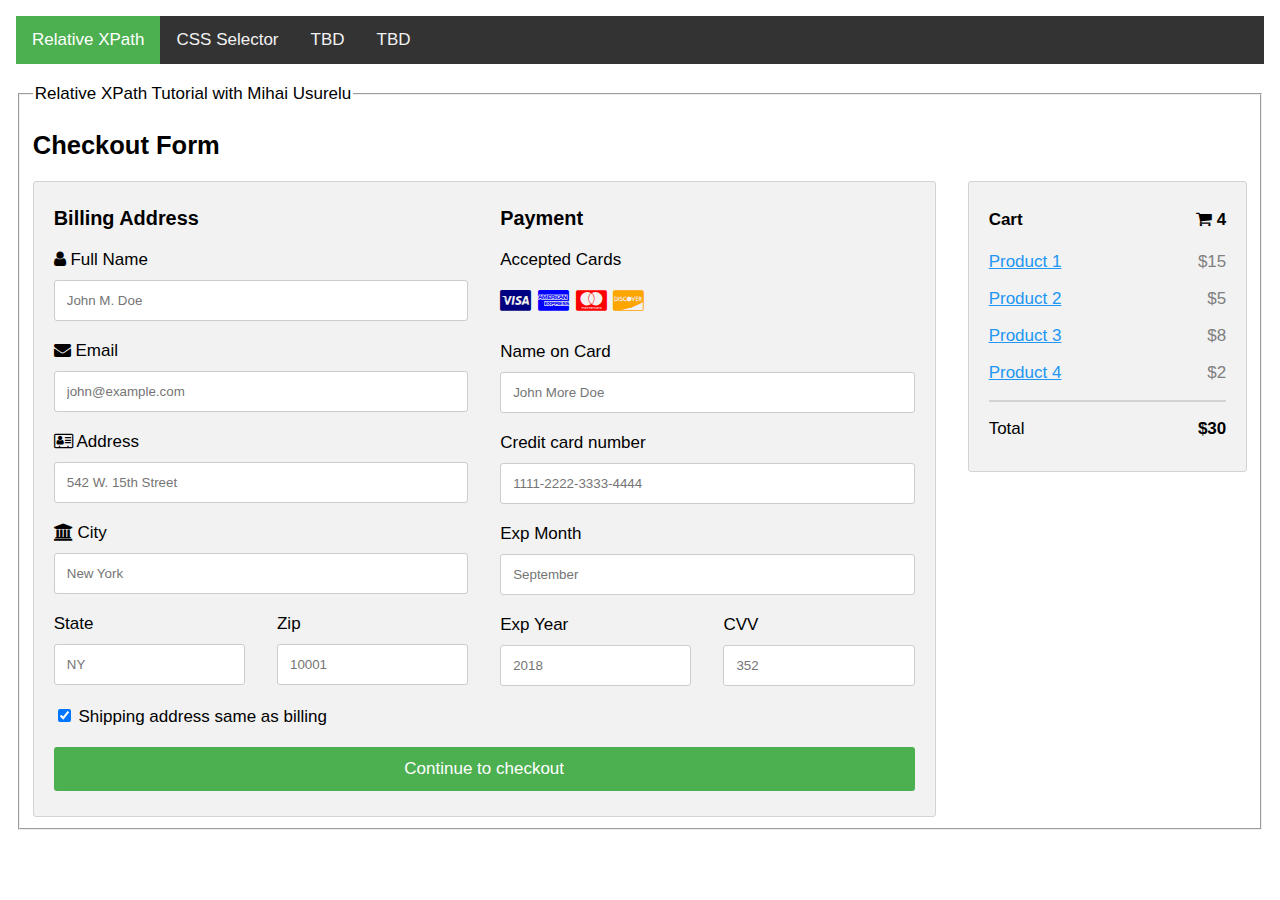
==== index.html @ 0783c1b6 "chnaged the id for shopping container" ====
<!DOCTYPE html>
<html lang="en">
<head>
<meta charset="utf-8">  
<meta name="viewport" content="width=device-width, initial-scale=1">
<link rel="stylesheet" href="https://cdnjs.cloudflare.com/ajax/libs/font-awesome/4.7.0/css/font-awesome.min.css">
<link type="text/css" rel="stylesheet" href="site.css">
<script src="site.js"></script>
</head>
<body>
 
<div class="topnav">
  <a class="active" href="index.html">Relative XPath</a>
  <a href="css.html">CSS Selector</a>
  <a href="#TBD">TBD</a>
  <a href="#TBD">TBD</a>
</div>
              <fieldset>
                <legend>Relative XPath Tutorial with Mihai Usurelu</legend>
<h2>Checkout Form</h2>
<div class="row">
  <div class="col-75">
    <div class="container">
      <form action="action_page.html">
      
        <div class="row">
          <div class="col-50">
            <h3>Billing Address</h3>
            <label for="fname"><i class="fa fa-user"></i> Full Name</label>
            <input type="text" id="fname" name="firstname" class="col1" placeholder="John M. Doe">
            <label for="email"><i class="fa fa-envelope"></i> Email</label>
            <input type="text" id="email" name="email" class="col2" placeholder="john@example.com">
            <label for="adr"><i class="fa fa-address-card-o"></i> Address</label>
            <input type="text" id="adr" name="address" class="col3" placeholder="542 W. 15th Street">
            <label for="city"><i class="fa fa-institution"></i> City</label>
            <input type="text" id="city" name="city" class="col4" placeholder="New York">

            <div class="row">
              <div class="col-50">
                <label for="state">State</label>
                <input type="text" id="state" name="state" placeholder="NY">
              </div>
              <div class="col-50">
                <label for="zip">Zip</label>
                <input type="text" id="zip" name="zip" placeholder="10001">
              </div>
            </div>
          </div>

          <div class="col-50">
            <h3>Payment</h3>
            <label for="fname">Accepted Cards</label>
            <div class="icon-container">
              <i class="fa fa-cc-visa" style="color:navy;"></i>
              <i class="fa fa-cc-amex" style="color:blue;"></i>
              <i class="fa fa-cc-mastercard" style="color:red;"></i>
              <i class="fa fa-cc-discover" style="color:orange;"></i>
            </div>
            <label for="cname">Name on Card</label>
            <input type="text" id="cname" name="cardname" placeholder="John More Doe">
            <label for="ccnum">Credit card number</label>
            <input type="text" id="ccnum" name="cardnumber" placeholder="1111-2222-3333-4444">
            <label for="expmonth">Exp Month</label>
            <input type="text" id="expmonth" name="expmonth" placeholder="September">
            <div class="row">
              <div class="col-50">
                <label for="expyear">Exp Year</label>
                <input type="text" id="expyear" name="expyear" placeholder="2018">
              </div>
              <div class="col-50">
                <label for="cvv">CVV</label>
                <input type="text" id="cvv" name="cvv" placeholder="352">
              </div>
            </div>
          </div>
          
        </div>
        <label>
          <input type="checkbox" checked="checked" name="sameadr"> Shipping address same as billing
        </label>
        <input type="submit" value="Continue to checkout" class="btn">
      </form>
    </div>
  </div>
  <div class="col-25">
    <div class="container" id="shop">
      <h4>Cart <span class="price" style="color:black"><i class="fa fa-shopping-cart"></i> <b>4</b></span></h4>
      <p><a href="#">Product 1</a> <span class="price">$15</span></p>
      <p><a href="#">Product 2</a> <span class="price">$5</span></p>
      <p><a href="#">Product 3</a> <span class="price">$8</span></p>
      <p><a href="#">Product 4</a> <span class="price">$2</span></p>
      <hr>
      <p>Total <span class="price" style="color:black"><b>$30</b></span></p>
    </div>
  </div>
</div>
</fieldset>
</body>
</html>
---- site.css ----
body {
  font-family: Arial;
  font-size: 17px;
  padding: 8px;
}

* {
  box-sizing: border-box;
}

.row {
  display: -ms-flexbox; /* IE10 */
  display: flex;
  -ms-flex-wrap: wrap; /* IE10 */
  flex-wrap: wrap;
  margin: 0 -16px;
}

.col-25 {
  -ms-flex: 25%; /* IE10 */
  flex: 25%;
}

.col-50 {
  -ms-flex: 50%; /* IE10 */
  flex: 50%;
}

.col-75 {
  -ms-flex: 75%; /* IE10 */
  flex: 75%;
}

.col-25,
.col-50,
.col-75 {
  padding: 0 16px;
}

.container {
  background-color: #f2f2f2;
  padding: 5px 20px 15px 20px;
  border: 1px solid lightgrey;
  border-radius: 3px;
}

input[type=text] {
  width: 100%;
  margin-bottom: 20px;
  padding: 12px;
  border: 1px solid #ccc;
  border-radius: 3px;
}

label {
  margin-bottom: 10px;
  display: block;
}

.icon-container {
  margin-bottom: 20px;
  padding: 7px 0;
  font-size: 24px;
}

.btn {
  background-color: #4CAF50;
  color: white;
  padding: 12px;
  margin: 10px 0;
  border: none;
  width: 100%;
  border-radius: 3px;
  cursor: pointer;
  font-size: 17px;
}

.btn:hover {
  background-color: #45a049;
}

a {
  color: #2196F3;
}

hr {
  border: 1px solid lightgrey;
}

span.price {
  float: right;
  color: grey;
}

/* Responsive layout - when the screen is less than 800px wide, make the two columns stack on top of each other instead of next to each other (also change the direction - make the "cart" column go on top) */
@media (max-width: 800px) {
  .row {
    flex-direction: column-reverse;
  }
  .col-25 {
    margin-bottom: 20px;
  }
}

.cancelbtn {
    width: auto;
    padding: 10px 18px;
    background-color: #f44336;
}
/* Add a black background color to the top navigation */
.topnav {
    background-color: #333;
    overflow: hidden;
    margin-bottom: 20px;
}

/* Style the links inside the navigation bar */
.topnav a {
    float: left;
    color: #f2f2f2;
    text-align: center;
    padding: 14px 16px;
    text-decoration: none;
    font-size: 17px;
}

/* Change the color of links on hover */
.topnav a:hover {
    background-color: #ddd;
    color: black;
}

/* Add a color to the active/current link */
.topnav a.active {
    background-color: #4CAF50;
    color: white;
}
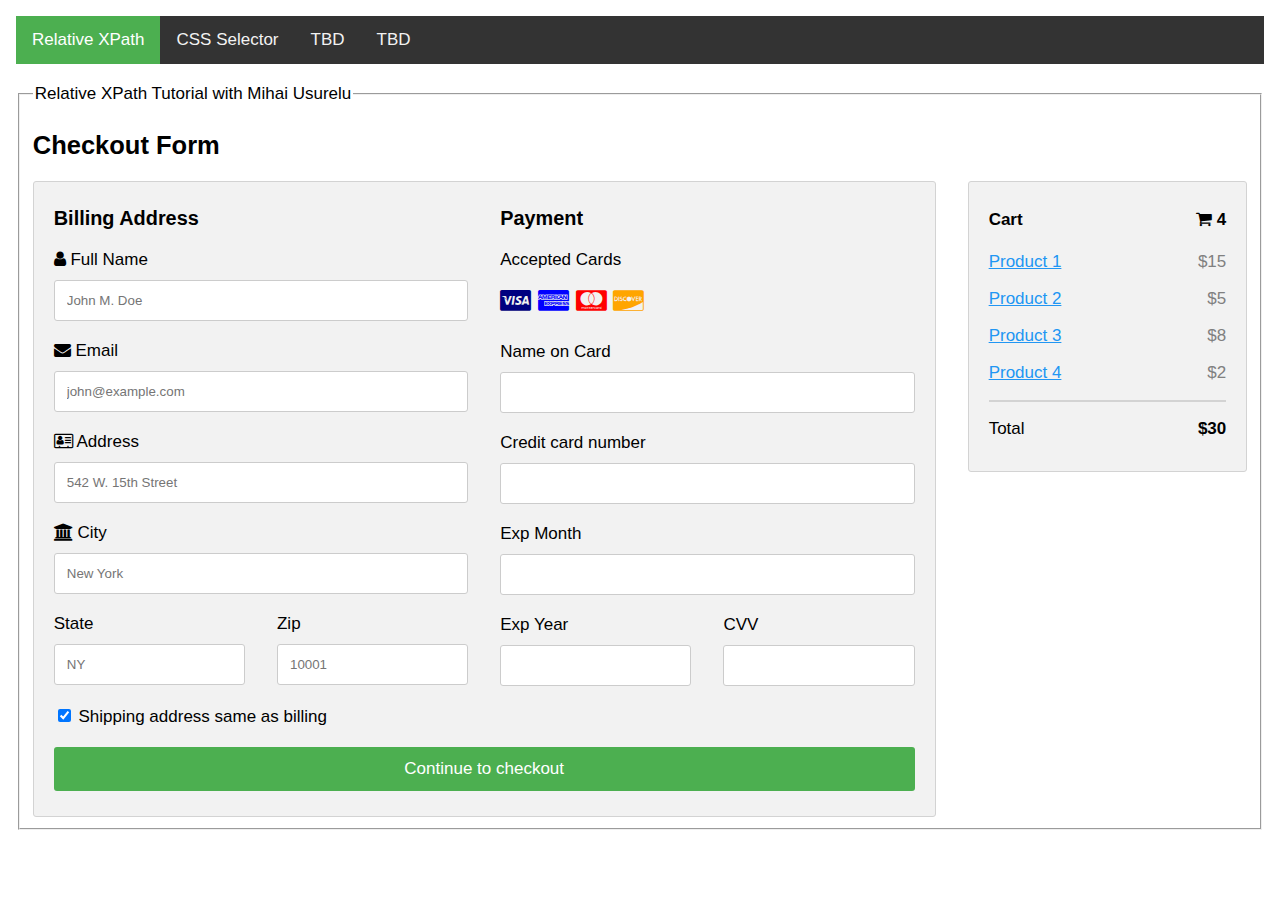
==== commit 73b3ffc9: "removed attributes from the input tags" ====
--- a/index.html
+++ b/index.html
@@ -20,29 +20,29 @@
 <h2>Checkout Form</h2>
 <div class="row">
   <div class="col-75">
-    <div class="container">
+    <div class="container" id="billing">
       <form action="action_page.html">
       
         <div class="row">
           <div class="col-50">
             <h3>Billing Address</h3>
             <label for="fname"><i class="fa fa-user"></i> Full Name</label>
-            <input type="text" id="fname" name="firstname" class="col1" placeholder="John M. Doe">
+            <input type="text" id="fname" name="firstname" class="col1" placeholder="John M. Doe" required>
             <label for="email"><i class="fa fa-envelope"></i> Email</label>
-            <input type="text" id="email" name="email" class="col2" placeholder="john@example.com">
+            <input type="text" name="email" class="col2" placeholder="john@example.com" required>
             <label for="adr"><i class="fa fa-address-card-o"></i> Address</label>
-            <input type="text" id="adr" name="address" class="col3" placeholder="542 W. 15th Street">
+            <input type="text" class="col3" placeholder="542 W. 15th Street" required>
             <label for="city"><i class="fa fa-institution"></i> City</label>
-            <input type="text" id="city" name="city" class="col4" placeholder="New York">
+            <input type="text" placeholder="New York" required>
 
             <div class="row">
               <div class="col-50">
                 <label for="state">State</label>
-                <input type="text" id="state" name="state" placeholder="NY">
+                <input type="text" id="state" name="state" placeholder="NY" required>
               </div>
               <div class="col-50">
                 <label for="zip">Zip</label>
-                <input type="text" id="zip" name="zip" placeholder="10001">
+                <input type="text" id="zip" name="zip" placeholder="10001" required>
               </div>
             </div>
           </div>
@@ -57,19 +57,19 @@
               <i class="fa fa-cc-discover" style="color:orange;"></i>
             </div>
             <label for="cname">Name on Card</label>
-            <input type="text" id="cname" name="cardname" placeholder="John More Doe">
+            <input type="text" required>
             <label for="ccnum">Credit card number</label>
-            <input type="text" id="ccnum" name="cardnumber" placeholder="1111-2222-3333-4444">
+            <input type="text" required>
             <label for="expmonth">Exp Month</label>
-            <input type="text" id="expmonth" name="expmonth" placeholder="September">
+            <input type="text" required>
             <div class="row">
               <div class="col-50">
                 <label for="expyear">Exp Year</label>
-                <input type="text" id="expyear" name="expyear" placeholder="2018">
+                <input type="text" required >
               </div>
               <div class="col-50">
                 <label for="cvv">CVV</label>
-                <input type="text" id="cvv" name="cvv" placeholder="352">
+                <input type="text" required>
               </div>
             </div>
           </div>
